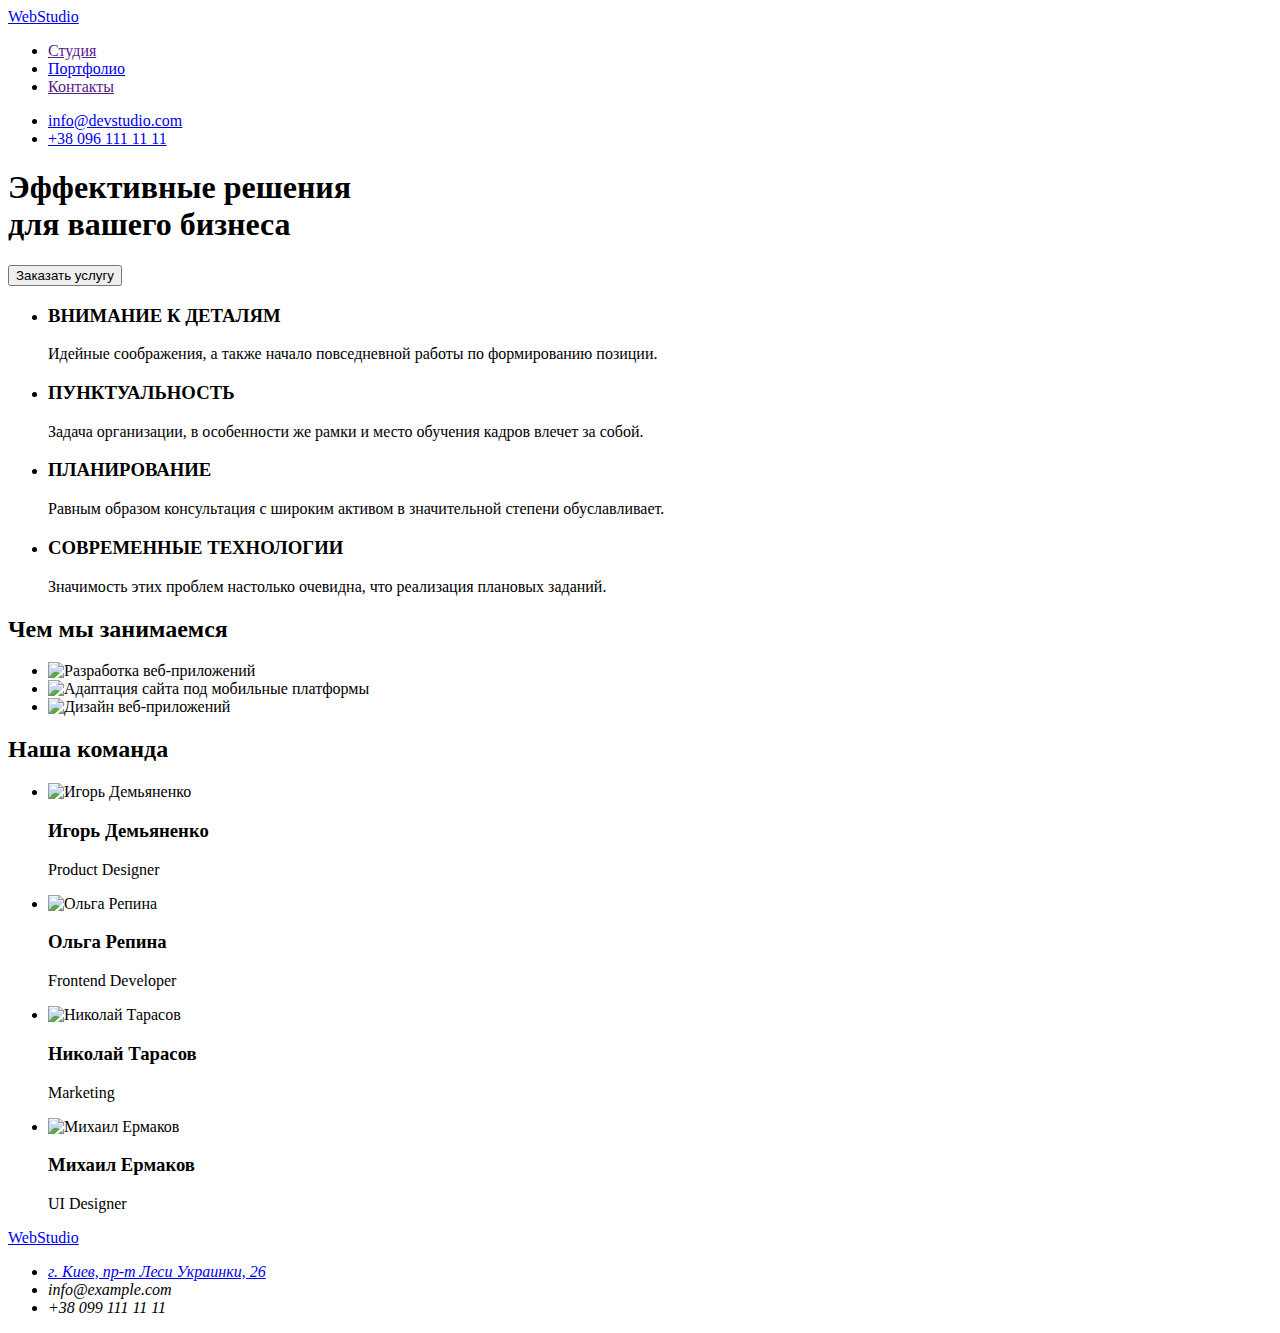
==== index.html @ 25538315 "Add files via upload" ====
<!DOCTYPE html>
<html lang="ru">
  <head>
    <meta charset="UTF-8" />
    <meta http-equiv="X-UA-Compatible" content="IE=edge" />
    <meta name="viewport" content="width=device-width, initial-scale=1.0" />
    <link rel="preconnect" href="https://fonts.gstatic.com" />
    <link
      href="https://fonts.googleapis.com/css2?family=Raleway:wght@700&family=Roboto:wght@400;500;700;900&display=swap"
      rel="stylesheet"
    />
    <link rel="stylesheet" href="./css/styles.css" />
    <title>Document</title>
  </head>
  <body>
    <!-- Шапка сайта -->
    <header class="header">
      <nav>
        <a class="logo-link link" href="index.html">
          <span class="logo-web">Web</span
          ><span class="logo-studio">Studio</span>
        </a>
        <ul class="site-nav list">
          <li>
            <a href="" class="link">Студия</a>
          </li>
          <li>
            <a href="portfolio.html" class="link">Портфолио</a>
          </li>
          <li>
            <a href="" class="link">Контакты</a>
          </li>
        </ul>
      </nav>
      <ul class="contact-list list">
        <li>
          <a href="mailto:info@devstudio.com" class="link"
            >info@devstudio.com</a
          >
        </li>
        <li>
          <a href="tel:+380961111111" class="link">+38 096 111 11 11</a>
        </li>
      </ul>
    </header>
    <main>
      <!-- Герой -->
      <div>
        <section class="hero-section">
          <h1 class="hero-title">
            Эффективные решения <br />
            для вашего бизнеса
          </h1>
          <button class="modal-btn" type="button">Заказать услугу</button>
        </section>
      </div>
      <!-- Наши преимущества -->
      <section>
        <h2 hidden>Особенности</h2>
        <ul class="list">
          <li>
            <h3 class="feature-title">ВНИМАНИЕ К ДЕТАЛЯМ</h3>
            <p class="feature-text">
              Идейные соображения, а также начало повседневной работы по
              формированию позиции.
            </p>
          </li>
          <li>
            <h3 class="feature-title">ПУНКТУАЛЬНОСТЬ</h3>
            <p class="feature-text">
              Задача организации, в особенности же рамки и место обучения кадров
              влечет за собой.
            </p>
          </li>
          <li>
            <h3 class="feature-title">ПЛАНИРОВАНИЕ</h3>
            <p class="feature-text">
              Равным образом консультация с широким активом в значительной
              степени обуславливает.
            </p>
          </li>
          <li>
            <h3 class="feature-title">СОВРЕМЕННЫЕ ТЕХНОЛОГИИ</h3>
            <p class="feature-text">
              Значимость этих проблем настолько очевидна, что реализация
              плановых заданий.
            </p>
          </li>
        </ul>
      </section>
      <!-- О нас -->
      <section>
        <h2 class="section-title">Чем мы занимаемся</h2>
        <ul class="list">
          <li>
            <img
              src="./images/about/about-img-1.jpg"
              alt="Разработка веб-приложений"
              width="370"
              height="294"
            />
          </li>
          <li>
            <img
              src="./images/about/about-img-2.jpg"
              alt="Адаптация сайта под мобильные платформы"
              width="370"
              height="294"
            />
          </li>
          <li>
            <img
              src="./images/about/about-img-3.jpg"
              alt="Дизайн веб-приложений"
              width="370"
              height="294"
            />
          </li>
        </ul>
      </section>
      <!-- Наша команда -->
      <section>
        <h2 class="section-title">Наша команда</h2>
        <ul class="list">
          <li>
            <img
              src="./images/team/игорь-демьяненко.jpg"
              alt="Игорь Демьяненко"
              width="270"
              height="260"
            />
            <h3 class="title-team">Игорь Демьяненко</h3>
            <p class="team-position" lang="en">Product Designer</p>
          </li>
          <li>
            <img
              src="./images/team/ольга-репина.jpg"
              alt="Ольга Репина"
              width="270"
              height="260"
            />
            <h3 class="title-team">Ольга Репина</h3>
            <p class="team-position" lang="en">Frontend Developer</p>
          </li>
          <li>
            <img
              src="./images/team/николай-тарасов.jpg"
              alt="Николай Тарасов"
              width="270"
              height="260"
            />
            <h3 class="title-team">Николай Тарасов</h3>
            <p class="team-position" lang="en">Marketing</p>
          </li>
          <li>
            <img
              src="./images/team/михаил-ермаков.jpg"
              alt="Михаил Ермаков"
              width="270"
              height="260"
            />
            <h3 class="title-team">Михаил Ермаков</h3>
            <p class="team-position" lang="en">UI Designer</p>
          </li>
        </ul>
      </section>
    </main>
    <!-- Футер -->
    <footer>
      <a class="logo-link link" href="index.html">
        <span class="logo-web">Web</span
        ><span class="logo-studio-footer">Studio</span>
      </a>
      <address>
        <ul class="list">
          <li>
            <a
              href="https://goo.gl/maps/DzLWiFUtqQAKY1di6"
              class="add-link link"
              target="_blank"
              rel="noopener noreferrer"
              >г. Киев, пр-т Леси Украинки, 26</a
            >
          </li>
          <li class="contact-link">
            <a href="mailto:info@example.com"></a>info@example.com
          </li>
          <li class="contact-link">
            <a href="tel:+380991111111"></a>+38 099 111 11 11
          </li>
        </ul>
      </address>
    </footer>
  </body>
</html>
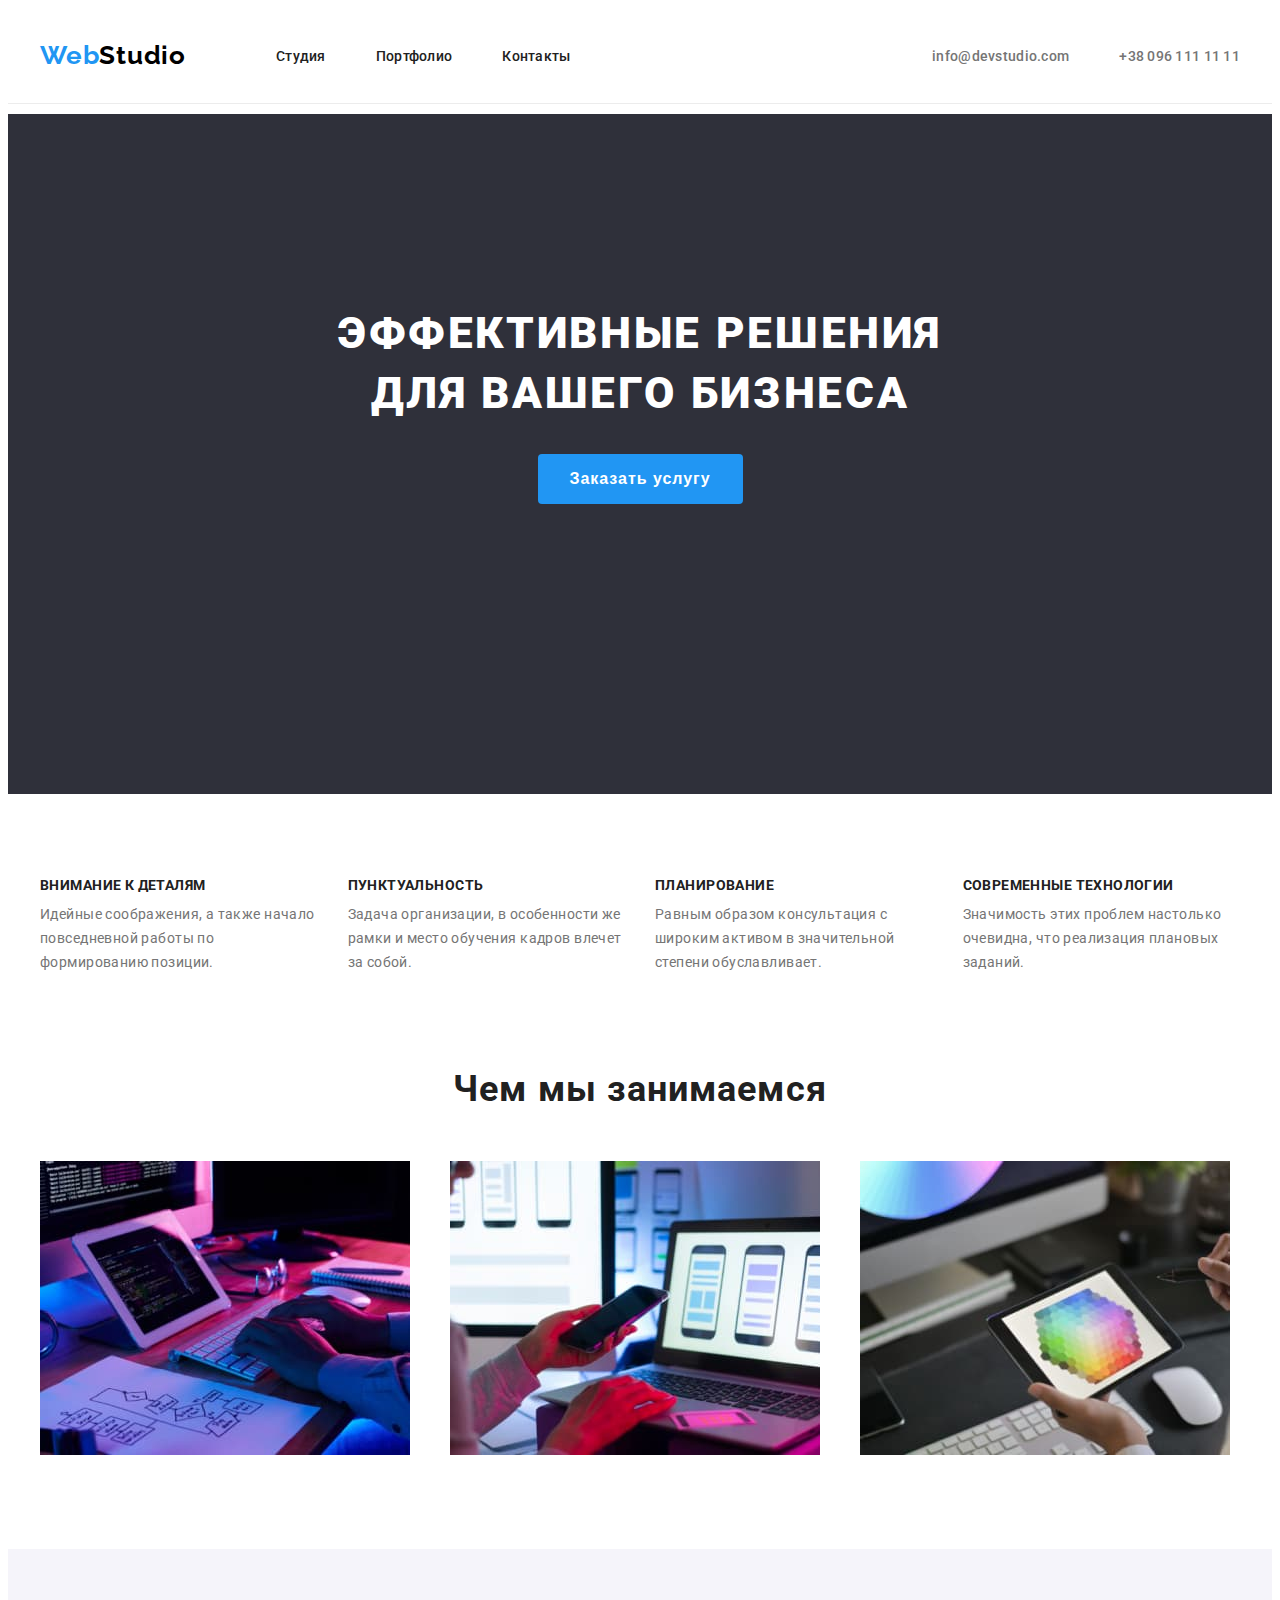
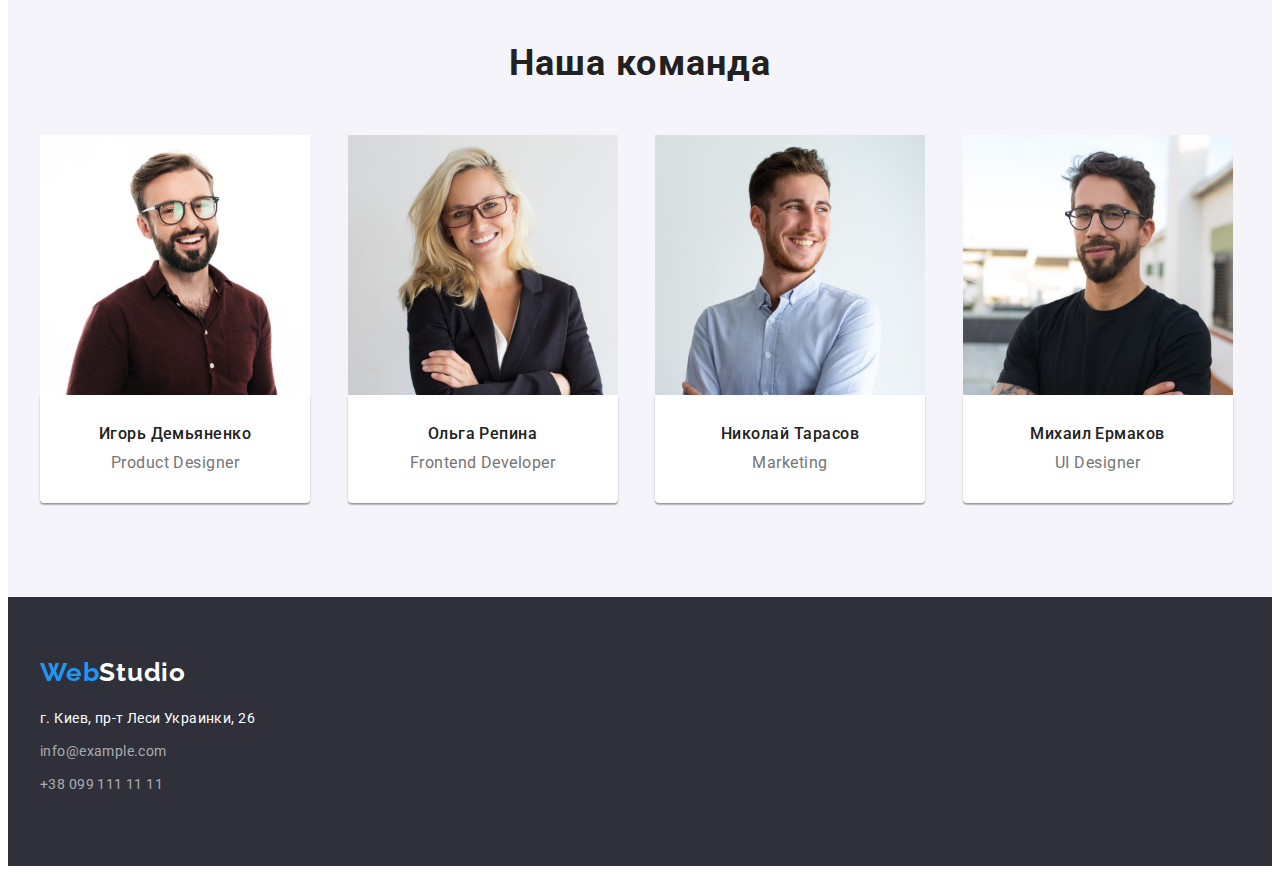
==== commit 9f6449a9: "позиционирует секции" ====
--- a/index.html
+++ b/index.html
@@ -15,38 +15,40 @@
   <body>
     <!-- Шапка сайта -->
     <header class="header">
-      <nav>
-        <a class="logo-link link" href="index.html">
-          <span class="logo-web">Web</span
-          ><span class="logo-studio">Studio</span>
-        </a>
-        <ul class="site-nav list">
+      <div class="container header-container">
+        <nav class="navigation">
+          <a class="logo-link link" href="index.html">
+            <span class="logo-web">Web</span
+            ><span class="logo-studio">Studio</span>
+          </a>
+          <ul class="site-nav list">
+            <li class="site-nav-item">
+              <a href="" class="link">Студия</a>
+            </li>
+            <li class="site-nav-item">
+              <a href="portfolio.html" class="link">Портфолио</a>
+            </li>
+            <li class="site-nav-item">
+              <a href="" class="link">Контакты</a>
+            </li>
+          </ul>
+        </nav>
+        <ul class="contact-list list">
           <li>
-            <a href="" class="link">Студия</a>
+            <a href="mailto:info@devstudio.com" class="contact-list-mail link"
+              >info@devstudio.com</a
+            >
           </li>
           <li>
-            <a href="portfolio.html" class="link">Портфолио</a>
-          </li>
-          <li>
-            <a href="" class="link">Контакты</a>
+            <a href="tel:+380961111111" class="link">+38 096 111 11 11</a>
           </li>
         </ul>
-      </nav>
-      <ul class="contact-list list">
-        <li>
-          <a href="mailto:info@devstudio.com" class="link"
-            >info@devstudio.com</a
-          >
-        </li>
-        <li>
-          <a href="tel:+380961111111" class="link">+38 096 111 11 11</a>
-        </li>
-      </ul>
+      </div>
     </header>
     <main>
       <!-- Герой -->
-      <div>
         <section class="hero-section">
+          <div class="container">
           <h1 class="hero-title">
             Эффективные решения <br />
             для вашего бизнеса
@@ -56,43 +58,47 @@
       </div>
       <!-- Наши преимущества -->
       <section>
-        <h2 hidden>Особенности</h2>
-        <ul class="list">
-          <li>
-            <h3 class="feature-title">ВНИМАНИЕ К ДЕТАЛЯМ</h3>
-            <p class="feature-text">
-              Идейные соображения, а также начало повседневной работы по
-              формированию позиции.
-            </p>
-          </li>
-          <li>
-            <h3 class="feature-title">ПУНКТУАЛЬНОСТЬ</h3>
-            <p class="feature-text">
-              Задача организации, в особенности же рамки и место обучения кадров
-              влечет за собой.
-            </p>
-          </li>
-          <li>
-            <h3 class="feature-title">ПЛАНИРОВАНИЕ</h3>
-            <p class="feature-text">
-              Равным образом консультация с широким активом в значительной
-              степени обуславливает.
-            </p>
-          </li>
-          <li>
-            <h3 class="feature-title">СОВРЕМЕННЫЕ ТЕХНОЛОГИИ</h3>
-            <p class="feature-text">
-              Значимость этих проблем настолько очевидна, что реализация
-              плановых заданий.
-            </p>
-          </li>
-        </ul>
+        <div class="container">
+          <h2 hidden>Особенности</h2>
+          <ul class="feature-list list">
+            <li class="feature-list-item">
+              <h3 class="feature-title">ВНИМАНИЕ К ДЕТАЛЯМ</h3>
+              <p class="feature-text">
+                Идейные соображения, а также начало повседневной работы по
+                формированию позиции.
+              </p>
+            </li>
+            <li class="feature-list-item">
+              <h3 class="feature-title">ПУНКТУАЛЬНОСТЬ</h3>
+              <p class="feature-text">
+                Задача организации, в особенности же рамки и место обучения кадров
+                влечет за собой.
+              </p>
+            </li>
+            <li class="feature-list-item">
+              <h3 class="feature-title">ПЛАНИРОВАНИЕ</h3>
+              <p class="feature-text">
+                Равным образом консультация с широким активом в значительной
+                степени обуславливает.
+              </p>
+            </li>
+            <li class="feature-list-item">
+              <h3 class="feature-title">СОВРЕМЕННЫЕ ТЕХНОЛОГИИ</h3>
+              <p class="feature-text">
+                Значимость этих проблем настолько очевидна, что реализация
+                плановых заданий.
+              </p>
+            </li>
+          </ul>
+        </div>
+
       </section>
       <!-- О нас -->
-      <section>
-        <h2 class="section-title">Чем мы занимаемся</h2>
-        <ul class="list">
-          <li>
+      <section class="about-section">
+        <div class="container">
+          <h2 class="section-title">Чем мы занимаемся</h2>
+        <ul class="about-section-list list">
+          <li class="about-section-item">
             <img
               src="./images/about/about-img-1.jpg"
               alt="Разработка веб-приложений"
@@ -100,7 +106,7 @@
               height="294"
             />
           </li>
-          <li>
+          <li class="about-section-item">
             <img
               src="./images/about/about-img-2.jpg"
               alt="Адаптация сайта под мобильные платформы"
@@ -108,7 +114,7 @@
               height="294"
             />
           </li>
-          <li>
+          <li class="about-section-item">
             <img
               src="./images/about/about-img-3.jpg"
               alt="Дизайн веб-приложений"
@@ -117,79 +123,82 @@
             />
           </li>
         </ul>
+        </div>
       </section>
       <!-- Наша команда -->
-      <section>
-        <h2 class="section-title">Наша команда</h2>
-        <ul class="list">
-          <li>
+      <section class="bg-team-section section">
+        <div class="container">
+          <h2 class="section-title">Наша команда</h2>
+        <ul class="team-list list">
+          <li class="team-list-item">
             <img
               src="./images/team/игорь-демьяненко.jpg"
               alt="Игорь Демьяненко"
               width="270"
               height="260"
-            />
-            <h3 class="title-team">Игорь Демьяненко</h3>
-            <p class="team-position" lang="en">Product Designer</p>
-          </li>
-          <li>
+            /> <div class="team-list-content"> <h3 class="title-team">Игорь Демьяненко</h3>
+              <p class="team-position" lang="en">Product Designer</p></div>
+          </li>
+          <li class="team-list-item">
             <img
               src="./images/team/ольга-репина.jpg"
               alt="Ольга Репина"
               width="270"
               height="260"
-            />
-            <h3 class="title-team">Ольга Репина</h3>
-            <p class="team-position" lang="en">Frontend Developer</p>
-          </li>
-          <li>
+            /> <div class="team-list-content"> <h3 class="title-team">Ольга Репина</h3>
+              <p class="team-position" lang="en">Frontend Developer</p> </div>
+            
+          </li>
+          <li class="team-list-item">
             <img
               src="./images/team/николай-тарасов.jpg"
               alt="Николай Тарасов"
               width="270"
               height="260"
-            />
-            <h3 class="title-team">Николай Тарасов</h3>
-            <p class="team-position" lang="en">Marketing</p>
-          </li>
-          <li>
+            /> <div class="team-list-content"><h3 class="title-team">Николай Тарасов</h3>
+              <p class="team-position" lang="en">Marketing</p></div>
+            
+          </li>
+          <li class="team-list-item">
             <img
               src="./images/team/михаил-ермаков.jpg"
               alt="Михаил Ермаков"
               width="270"
               height="260"
-            />
-            <h3 class="title-team">Михаил Ермаков</h3>
-            <p class="team-position" lang="en">UI Designer</p>
+            /> <div class="team-list-content"> <h3 class="title-team">Михаил Ермаков</h3>
+              <p class="team-position" lang="en">UI Designer</p> </div>
           </li>
         </ul>
+        </div>
       </section>
     </main>
     <!-- Футер -->
     <footer>
-      <a class="logo-link link" href="index.html">
-        <span class="logo-web">Web</span
-        ><span class="logo-studio-footer">Studio</span>
-      </a>
-      <address>
-        <ul class="list">
-          <li>
-            <a
-              href="https://goo.gl/maps/DzLWiFUtqQAKY1di6"
-              class="add-link link"
-              target="_blank"
-              rel="noopener noreferrer"
-              >г. Киев, пр-т Леси Украинки, 26</a
-            >
-          </li>
-          <li class="contact-link">
-            <a href="mailto:info@example.com"></a>info@example.com
-          </li>
-          <li class="contact-link">
-            <a href="tel:+380991111111"></a>+38 099 111 11 11
-          </li>
-        </ul>
-      </address>
+      <div class="container">
+        <div class="footer-logo"><a class="logo-link link" href="index.html">
+          <span class="logo-web">Web</span
+          ><span class="logo-studio-footer">Studio</span>
+        </a></div>
+        <address>
+          <ul class="list">
+              <li>
+                <a
+                  href="https://goo.gl/maps/DzLWiFUtqQAKY1di6"
+                  class="add-link link"
+                  target="_blank"
+                  rel="noopener noreferrer"
+                  >г. Киев, пр-т Леси Украинки, 26</a
+                >
+              </li>
+              <li class="contact-link">
+                <a href="mailto:info@example.com"></a>info@example.com
+              </li>
+              <li class="contact-link">
+                <a href="tel:+380991111111"></a>+38 099 111 11 11
+              </li>
+          </ul>
+        </address>
+       </div>
     </footer>
   </body>
 </html>
--- a/css/styles.css
+++ b/css/styles.css
@@ -0,0 +1,338 @@
+:root {
+  --first-color: #ffffff;
+  --second-color: #212121;
+  --accent-color: #2196f3;
+}
+
+h1,
+h2,
+h3,
+h4,
+h5,
+h6,
+p {
+  margin-top: 0;
+  margin-bottom: 0;
+}
+
+ul,
+ol {
+  margin-top: 0;
+  margin-bottom: 0;
+  padding-left: 0;
+}
+
+img {
+  display: block;
+}
+body {
+  font-family: Roboto, sans-serif;
+}
+.link {
+  text-decoration: none;
+}
+.list {
+  list-style: none;
+}
+
+.container {
+  width: 1200px;
+  padding-left: 15px;
+  padding-right: 15px;
+  margin: 0 auto;
+}
+.section {
+  padding-top: 94px;
+  padding-bottom: 94px;
+}
+/* Header */
+.header {
+  border-bottom: 1px solid #ececec;
+  padding-top: 32px;
+  padding-bottom: 32px;
+}
+.header-container {
+  display: flex;
+  align-items: center;
+}
+.navigation {
+  display: flex;
+  align-items: center;
+}
+.logo-link {
+  font-family: Raleway, sans-serif;
+  font-weight: 700;
+  font-size: 26px;
+  line-height: 1.19;
+  letter-spacing: 0.03em;
+  margin-right: 90px;
+}
+
+.logo-web {
+  color: var(--accent-color);
+}
+.logo-studio {
+  color: #000000;
+}
+.site-nav {
+  display: flex;
+}
+.site-nav-item:not(:last-child) {
+  margin-right: 50px;
+}
+.site-nav .link {
+  font-weight: 500;
+  font-size: 14px;
+  line-height: 1.14;
+  letter-spacing: 0.02em;
+  color: var(--second-color);
+}
+.contact-list {
+  display: flex;
+  justify-content: space-between;
+  margin-left: auto;
+}
+.contact-list-mail {
+  margin-right: 50px;
+}
+.contact-list .link {
+  font-weight: 500;
+  font-size: 14px;
+  line-height: 1.14;
+  letter-spacing: 0.02em;
+  color: #757575;
+}
+.site-nav .link:hover,
+.site-nav .link:focus {
+  color: var(--accent-color);
+}
+.contact-list .link:hover,
+.contact-list .link:focus {
+  color: var(--accent-color);
+}
+
+/* Герой */
+.hero-section {
+  background: #2f303a;
+  display: flex;
+  text-align: center;
+  padding-top: 190px;
+  padding-bottom: 290px;
+  margin-top: 10px;
+}
+.hero-title {
+  font-weight: 900;
+  font-size: 44px;
+  line-height: 1.36;
+  text-align: center;
+  letter-spacing: 0.06em;
+  text-transform: uppercase;
+  color: var(--first-color);
+  margin-bottom: 30px;
+}
+.modal-btn {
+  font-weight: 700;
+  font-size: 16px;
+  line-height: 1.87;
+  letter-spacing: 0.06em;
+  color: var(--first-color);
+  background: var(--accent-color);
+  cursor: pointer;
+  padding: 10px 32px;
+  border: 0;
+  border-radius: 4px;
+}
+.modal-btn:hover,
+.modal-btn:focus {
+  background: #188ce8;
+}
+
+/* Наши преимущества */
+.feature-list {
+  display: flex;
+  justify-content: space-between;
+  padding-top: 84px;
+  padding-bottom: 94px;
+  margin-left: -30px;
+}
+.feature-list-item {
+  flex-basis: calc((100% - 120px) / 4);
+  margin-left: 30px;
+}
+.feature-title {
+  font-weight: 700;
+  font-size: 14px;
+  line-height: 1.14;
+  letter-spacing: 0.03em;
+  text-transform: uppercase;
+  color: var(--second-color);
+  margin-bottom: 10px;
+}
+.feature-text {
+  font-weight: 400;
+  font-size: 14px;
+  line-height: 1.71;
+  letter-spacing: 0.03em;
+  color: #757575;
+}
+/* О нас */
+.about-section {
+  padding-bottom: 94px;
+}
+.section-title {
+  font-weight: 700;
+  font-size: 36px;
+  line-height: 1.16;
+  text-align: center;
+  letter-spacing: 0.03em;
+  color: var(--second-color);
+  margin-bottom: 50px;
+}
+
+.about-section-list {
+  display: flex;
+  flex-wrap: wrap;
+  margin-left: -30px;
+  margin-top: -50px;
+}
+
+.about-section-item {
+  flex-basis: calc((100% - 90px) / 3);
+  margin-left: 30px;
+  margin-top: 50px;
+}
+
+/* Наша команда */
+.bg-team-section {
+  background-color: #f5f4fa;
+}
+.title-team {
+  font-weight: 500;
+  font-size: 16px;
+  line-height: 1.18;
+  letter-spacing: 0.03em;
+  color: var(--second-color);
+  margin-bottom: 10px;
+}
+.team-list {
+  display: flex;
+  flex-wrap: wrap;
+  margin-left: -30px;
+  margin-top: -50px;
+}
+.team-list-item {
+  flex-basis: calc((100% - 120px) / 4);
+  margin-left: 30px;
+  margin-top: 50px;
+}
+.team-list-content {
+  padding-top: 30px;
+  padding-bottom: 30px;
+  text-align: center;
+  background-color: #ffffff;
+  box-shadow: 0px 1px 3px rgba(0, 0, 0, 0.12), 0px 1px 1px rgba(0, 0, 0, 0.14),
+    0px 2px 1px rgba(0, 0, 0, 0.2);
+  border-radius: 0px 0px 4px 4px;
+  width: 270px;
+}
+
+.team-position {
+  font-weight: 400;
+  font-size: 16px;
+  line-height: 1.18;
+  letter-spacing: 0.03em;
+  color: #757575;
+}
+/* Футер */
+.add-link {
+  font-style: normal;
+  font-weight: 400;
+  font-size: 14px;
+  line-height: 1.71;
+  letter-spacing: 0.03em;
+  color: var(--first-color);
+  display: inline-block;
+  margin-bottom: 9px;
+}
+footer {
+  background: #2f303a;
+  padding-top: 60px;
+  padding-bottom: 60px;
+}
+
+.footer-logo {
+  margin-bottom: 20px;
+}
+.logo-studio-footer {
+  color: var(--first-color);
+}
+.contact-link {
+  font-style: normal;
+  font-weight: 400;
+  font-size: 14px;
+  line-height: 1.71;
+  letter-spacing: 0.03em;
+  color: rgba(255, 255, 255, 0.6);
+  margin-bottom: 9px;
+}
+
+/* Портфолио */
+.portfolio-section {
+  display: flex;
+  justify-content: center;
+  margin-left: -8px;
+  margin-bottom: 50px;
+}
+
+.portfolio-list {
+  display: flex;
+  flex-wrap: wrap;
+  margin-left: -30px;
+  margin-top: -30px;
+}
+.portfolio-list-img {
+  flex-basis: calc((100% - 90px) / 3);
+  margin-left: 30px;
+  margin-top: 30px;
+}
+.portfolio-btn {
+  font-family: Roboto, sans-serif;
+  font-weight: 500;
+  font-size: 16px;
+  line-height: 1.62;
+  text-align: center;
+  letter-spacing: 0.03em;
+  color: var(--second-color);
+  padding: 6px 22px;
+  flex-basis: calc((100% - 40px) / 8);
+  margin-left: 8px;
+  border: 0;
+  border-radius: 4px;
+}
+.portfolio-btn:hover,
+.portfolio-btn:focus {
+  background: var(--accent-color);
+  color: var(--first-color);
+}
+.portfolio-title {
+  font-weight: 700;
+  font-size: 18px;
+  line-height: 2;
+  letter-spacing: 0.06em;
+  color: var(--second-color);
+  margin-bottom: 4px;
+}
+.portfolio-text {
+  font-weight: 400;
+  font-size: 16px;
+  line-height: 1.87;
+  letter-spacing: 0.03em;
+  color: #757575;
+}
+.porfolio-list-content {
+  border: 1px solid #eeeeee;
+  border-top: 0;
+  box-sizing: border-box;
+  padding: 20px 24px;
+  width: 370px;
+}
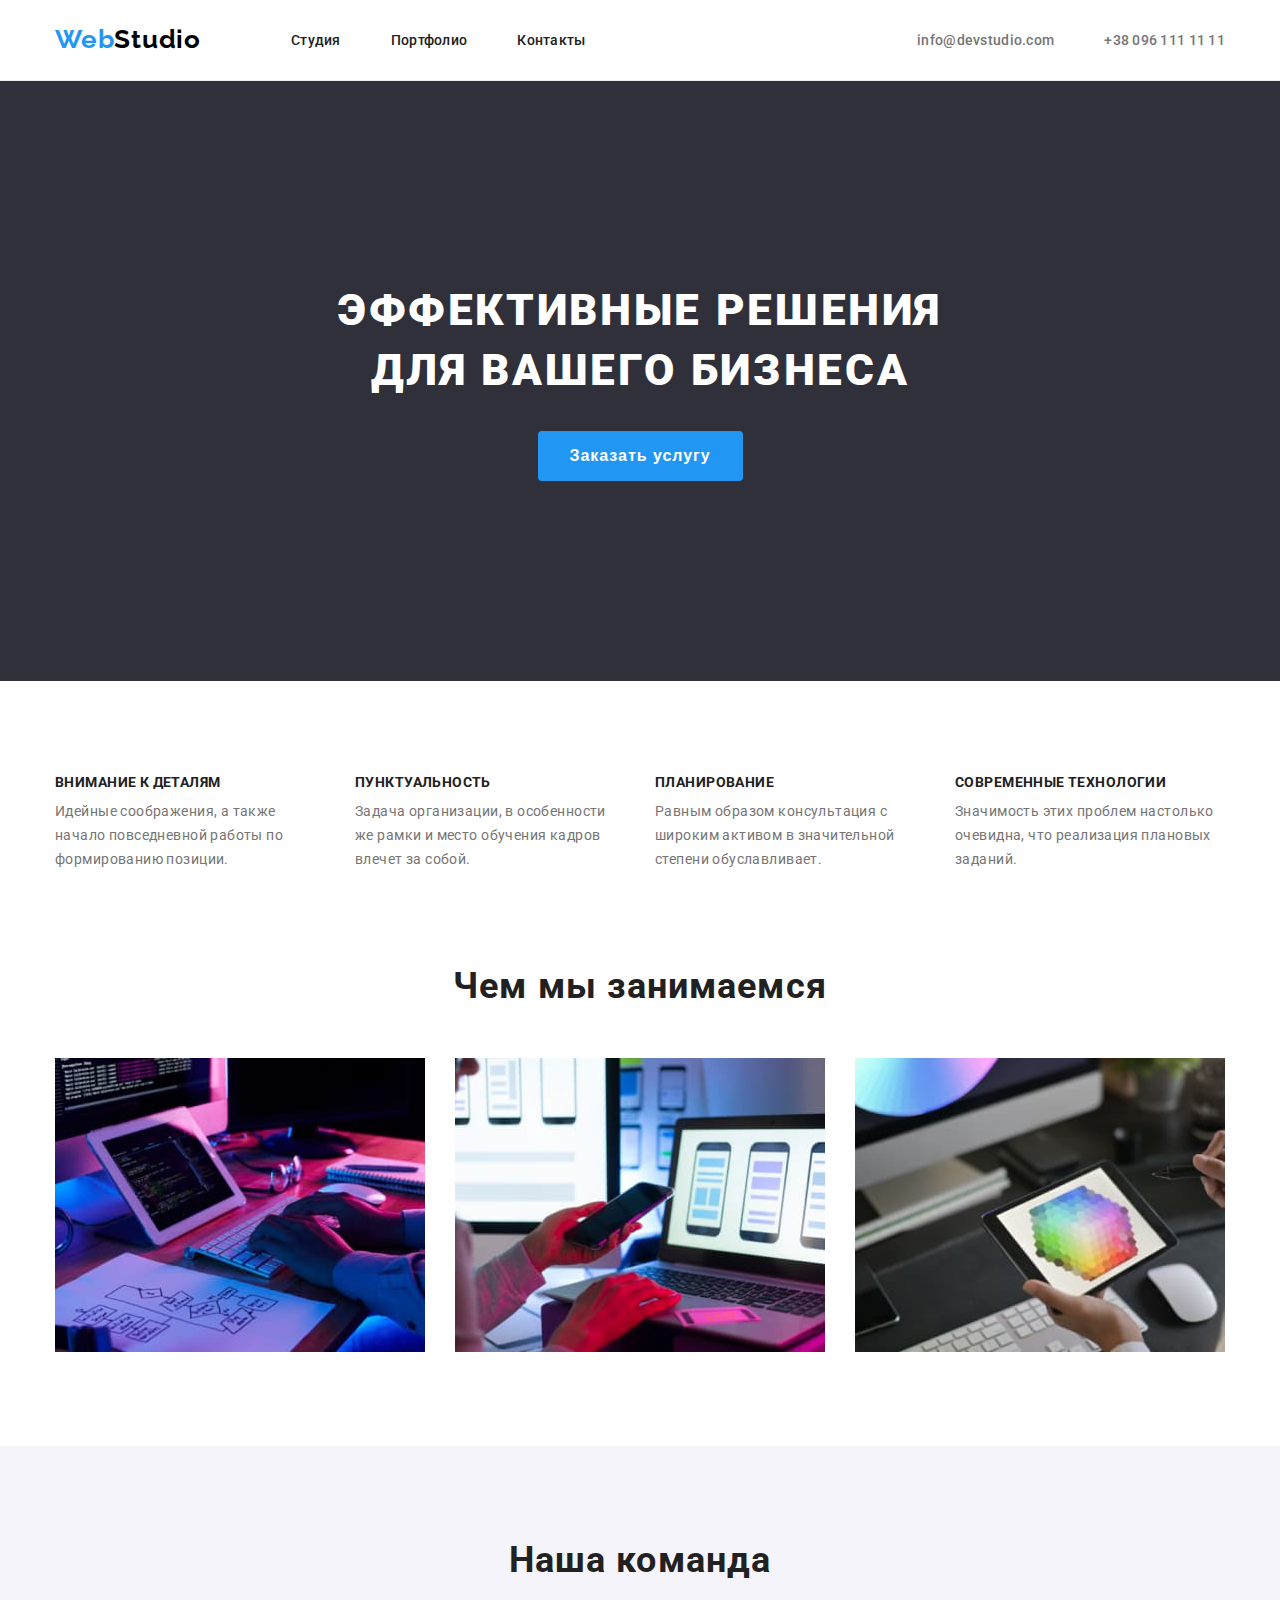
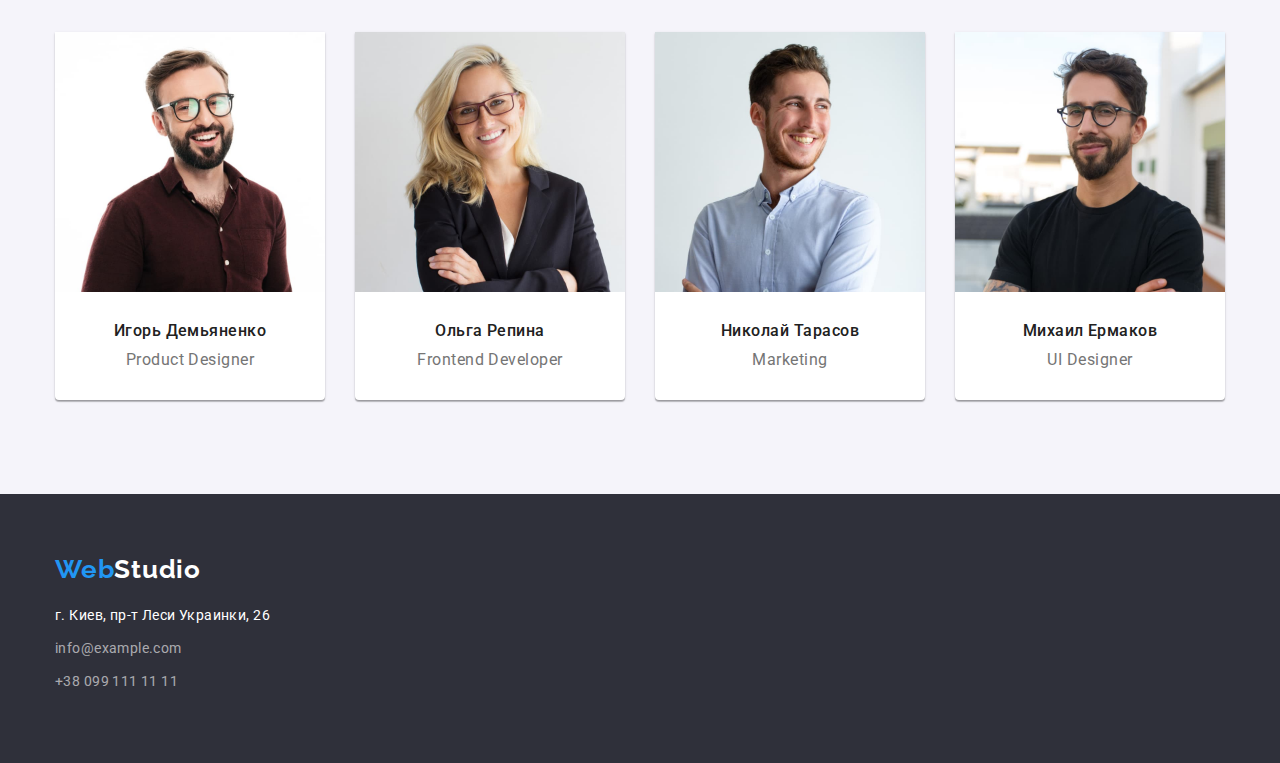
==== commit 314d0e3f: "исправления по дз №3" ====
--- a/index.html
+++ b/index.html
@@ -57,7 +57,7 @@
         </section>
       </div>
       <!-- Наши преимущества -->
-      <section>
+      <section class="feature-section">
         <div class="container">
           <h2 hidden>Особенности</h2>
           <ul class="feature-list list">
--- a/css/styles.css
+++ b/css/styles.css
@@ -27,6 +27,7 @@
 }
 body {
   font-family: Roboto, sans-serif;
+  margin: 0;
 }
 .link {
   text-decoration: none;
@@ -40,6 +41,7 @@
   padding-left: 15px;
   padding-right: 15px;
   margin: 0 auto;
+  box-sizing: border-box;
 }
 .section {
   padding-top: 94px;
@@ -48,8 +50,8 @@
 /* Header */
 .header {
   border-bottom: 1px solid #ececec;
-  padding-top: 32px;
-  padding-bottom: 32px;
+  padding-top: 24px;
+  padding-bottom: 25px;
 }
 .header-container {
   display: flex;
@@ -116,9 +118,8 @@
   background: #2f303a;
   display: flex;
   text-align: center;
-  padding-top: 190px;
-  padding-bottom: 290px;
-  margin-top: 10px;
+  padding-top: 200px;
+  padding-bottom: 200px;
 }
 .hero-title {
   font-weight: 900;
@@ -148,11 +149,13 @@
 }
 
 /* Наши преимущества */
+.feature-section {
+  padding-top: 94px;
+  padding-bottom: 94px;
+}
 .feature-list {
   display: flex;
   justify-content: space-between;
-  padding-top: 84px;
-  padding-bottom: 94px;
   margin-left: -30px;
 }
 .feature-list-item {
@@ -218,22 +221,21 @@
   display: flex;
   flex-wrap: wrap;
   margin-left: -30px;
-  margin-top: -50px;
+  margin-top: -30px;
 }
 .team-list-item {
   flex-basis: calc((100% - 120px) / 4);
   margin-left: 30px;
-  margin-top: 50px;
-}
-.team-list-content {
-  padding-top: 30px;
-  padding-bottom: 30px;
-  text-align: center;
+  margin-top: 30px;
   background-color: #ffffff;
   box-shadow: 0px 1px 3px rgba(0, 0, 0, 0.12), 0px 1px 1px rgba(0, 0, 0, 0.14),
     0px 2px 1px rgba(0, 0, 0, 0.2);
   border-radius: 0px 0px 4px 4px;
-  width: 270px;
+}
+.team-list-content {
+  padding-top: 30px;
+  padding-bottom: 30px;
+  text-align: center;
 }
 
 .team-position {
@@ -334,5 +336,4 @@
   border-top: 0;
   box-sizing: border-box;
   padding: 20px 24px;
-  width: 370px;
-}
+}
